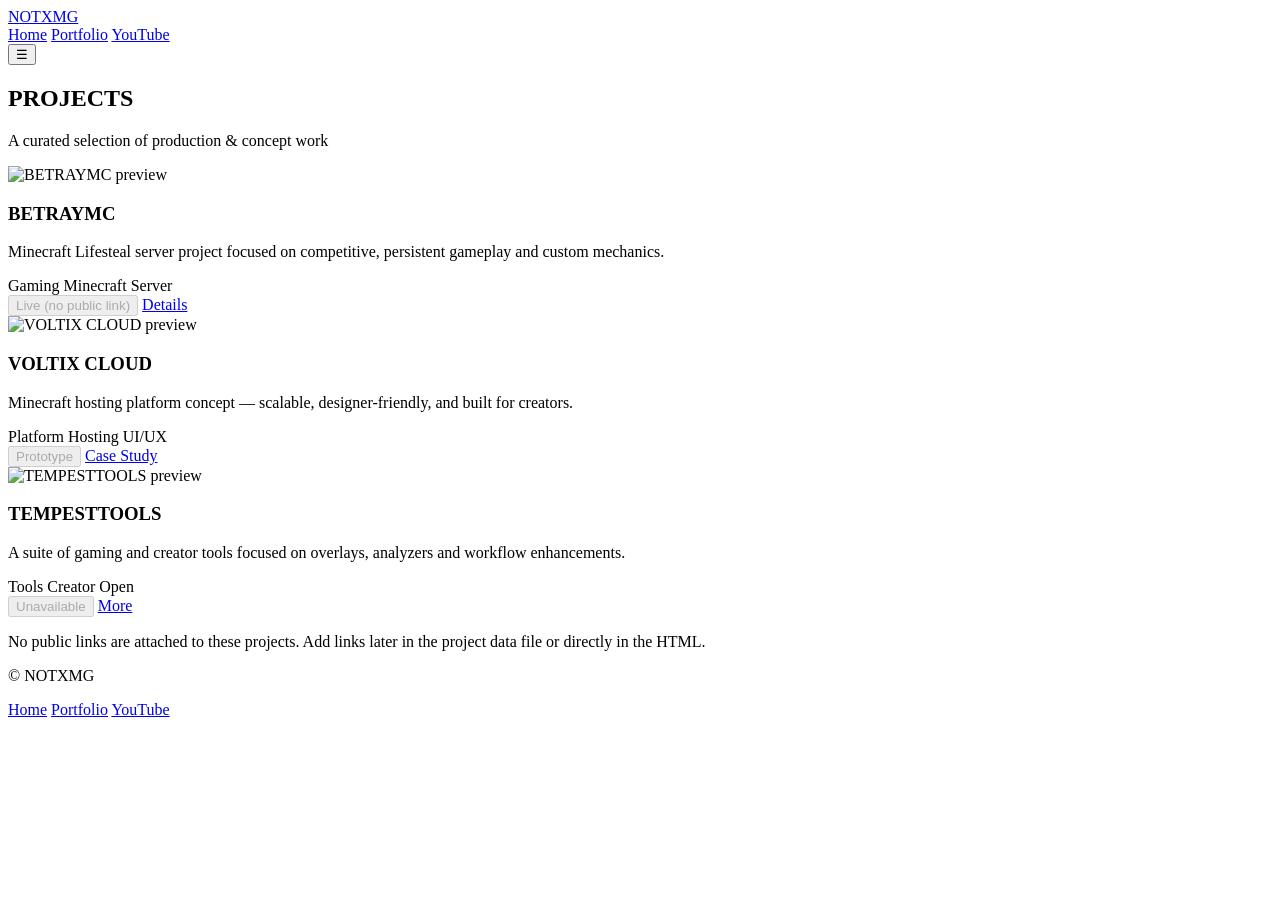
==== projects.html @ c0ecf7f4 "Add projects.html — projects showcase (BETRAYMC, VOLTIX CLOUD, TEMPESTTOOLS)" ====
<!doctype html>
<html lang="en">
<head>
  <meta charset="utf-8">
  <meta name="viewport" content="width=device-width,initial-scale=1">
  <title>NOTXMG — Projects</title>
  <meta name="description" content="NOTXMG projects — BETRAYMC, VOLTIX CLOUD, TEMPESTTOOLS.">
  <link rel="stylesheet" href="/style.css">
</head>
<body class="theme-dark">
  <header class="site-header">
    <div class="container nav-row">
      <a class="logo" href="/index.html">NOTXMG</a>
      <nav class="nav">
        <a href="/index.html">Home</a>
        <a href="/portfolio.html">Portfolio</a>
        <a href="/youtube.html">YouTube</a>
      </nav>
      <button class="nav-toggle" aria-label="Open menu">☰</button>
    </div>
  </header>

  <main>
    <section class="hero small">
      <div class="water-surface"></div>
      <div class="container hero-inner">
        <h1 class="title-animate">PROJECTS</h1>
        <p class="subtitle">A curated selection of production & concept work</p>
      </div>
    </section>

    <section class="projects container">
      <div class="projects-grid">
        <article class="project-card" id="betraymc">
          <div class="project-media" aria-hidden>
            <img src="https://picsum.photos/seed/betraymc/1200/700" alt="BETRAYMC preview">
          </div>
          <div class="project-body">
            <h3>BETRAYMC</h3>
            <p class="muted">Minecraft Lifesteal server project focused on competitive, persistent gameplay and custom mechanics.</p>
            <div class="tags">
              <span>Gaming</span>
              <span>Minecraft</span>
              <span>Server</span>
            </div>
            <div class="project-actions">
              <button class="btn" disabled>Live (no public link)</button>
              <a class="btn ghost" href="#" aria-disabled="true">Details</a>
            </div>
          </div>
        </article>

        <article class="project-card" id="voltix">
          <div class="project-media" aria-hidden>
            <img src="https://picsum.photos/seed/voltix/1200/700" alt="VOLTIX CLOUD preview">
          </div>
          <div class="project-body">
            <h3>VOLTIX CLOUD</h3>
            <p class="muted">Minecraft hosting platform concept — scalable, designer-friendly, and built for creators.</p>
            <div class="tags">
              <span>Platform</span>
              <span>Hosting</span>
              <span>UI/UX</span>
            </div>
            <div class="project-actions">
              <button class="btn" disabled>Prototype</button>
              <a class="btn ghost" href="#" aria-disabled="true">Case Study</a>
            </div>
          </div>
        </article>

        <article class="project-card" id="tempest">
          <div class="project-media" aria-hidden>
            <img src="https://picsum.photos/seed/tempest/1200/700" alt="TEMPESTTOOLS preview">
          </div>
          <div class="project-body">
            <h3>TEMPESTTOOLS</h3>
            <p class="muted">A suite of gaming and creator tools focused on overlays, analyzers and workflow enhancements.</p>
            <div class="tags">
              <span>Tools</span>
              <span>Creator</span>
              <span>Open</span>
            </div>
            <div class="project-actions">
              <button class="btn" disabled>Unavailable</button>
              <a class="btn ghost" href="#" aria-disabled="true">More</a>
            </div>
          </div>
        </article>
      </div>

      <p class="muted small center">No public links are attached to these projects. Add links later in the project data file or directly in the HTML.</p>
    </section>
  </main>

  <footer class="site-footer">
    <div class="container">
      <p>© <span id="year-projects"></span> NOTXMG</p>
      <nav class="footer-nav">
        <a href="/index.html">Home</a>
        <a href="/portfolio.html">Portfolio</a>
        <a href="/youtube.html">YouTube</a>
      </nav>
    </div>
  </footer>

  <script src="/script.js" defer></script>
</body>
</html>
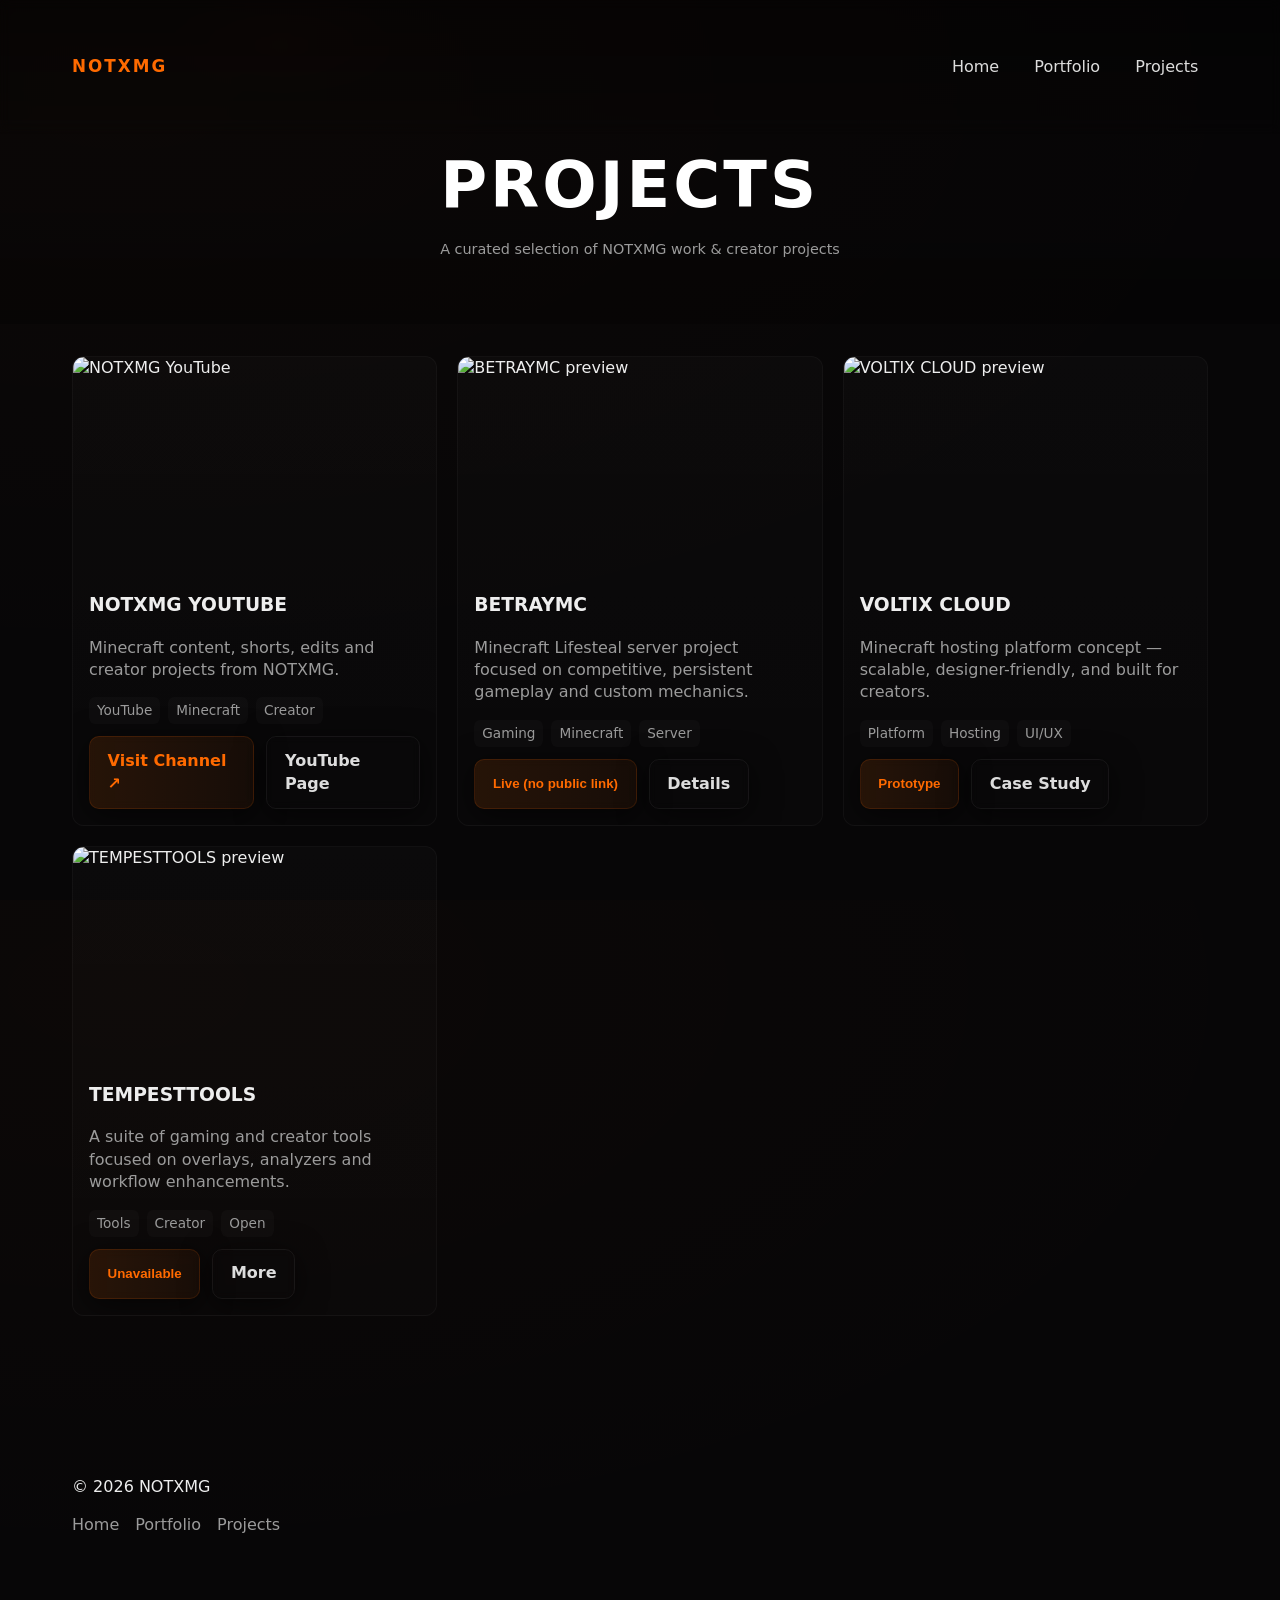
==== commit ffbce930: "Add YouTube as a project and remove direct YouTube nav link" ====
--- a/projects.html
+++ b/projects.html
@@ -4,7 +4,7 @@
   <meta charset="utf-8">
   <meta name="viewport" content="width=device-width,initial-scale=1">
   <title>NOTXMG — Projects</title>
-  <meta name="description" content="NOTXMG projects — BETRAYMC, VOLTIX CLOUD, TEMPESTTOOLS.">
+  <meta name="description" content="NOTXMG projects, creator work and YouTube.">
   <link rel="stylesheet" href="/style.css">
 </head>
 <body class="theme-dark">
@@ -14,7 +14,7 @@
       <nav class="nav">
         <a href="/index.html">Home</a>
         <a href="/portfolio.html">Portfolio</a>
-        <a href="/youtube.html">YouTube</a>
+        <a href="/projects.html">Projects</a>
       </nav>
       <button class="nav-toggle" aria-label="Open menu">☰</button>
     </div>
@@ -25,12 +25,31 @@
       <div class="water-surface"></div>
       <div class="container hero-inner">
         <h1 class="title-animate">PROJECTS</h1>
-        <p class="subtitle">A curated selection of production & concept work</p>
+        <p class="subtitle">A curated selection of NOTXMG work & creator projects</p>
       </div>
     </section>
 
     <section class="projects container">
       <div class="projects-grid">
+        <article class="project-card" id="youtube">
+          <div class="project-media" aria-hidden>
+            <img src="https://i.ytimg.com/vi/0/hqdefault.jpg" alt="NOTXMG YouTube">
+          </div>
+          <div class="project-body">
+            <h3>NOTXMG YOUTUBE</h3>
+            <p class="muted">Minecraft content, shorts, edits and creator projects from NOTXMG.</p>
+            <div class="tags">
+              <span>YouTube</span>
+              <span>Minecraft</span>
+              <span>Creator</span>
+            </div>
+            <div class="project-actions">
+              <a class="btn" href="https://www.youtube.com/@notx_mg" target="_blank" rel="noopener noreferrer">Visit Channel ↗</a>
+              <a class="btn ghost" href="/youtube.html">YouTube Page</a>
+            </div>
+          </div>
+        </article>
+
         <article class="project-card" id="betraymc">
           <div class="project-media" aria-hidden>
             <img src="https://picsum.photos/seed/betraymc/1200/700" alt="BETRAYMC preview">
@@ -45,7 +64,7 @@
             </div>
             <div class="project-actions">
               <button class="btn" disabled>Live (no public link)</button>
-              <a class="btn ghost" href="#" aria-disabled="true">Details</a>
+              <a class="btn ghost" href="#betraymc">Details</a>
             </div>
           </div>
         </article>
@@ -64,7 +83,7 @@
             </div>
             <div class="project-actions">
               <button class="btn" disabled>Prototype</button>
-              <a class="btn ghost" href="#" aria-disabled="true">Case Study</a>
+              <a class="btn ghost" href="#voltix">Case Study</a>
             </div>
           </div>
         </article>
@@ -83,13 +102,11 @@
             </div>
             <div class="project-actions">
               <button class="btn" disabled>Unavailable</button>
-              <a class="btn ghost" href="#" aria-disabled="true">More</a>
+              <a class="btn ghost" href="#tempest">More</a>
             </div>
           </div>
         </article>
       </div>
-
-      <p class="muted small center">No public links are attached to these projects. Add links later in the project data file or directly in the HTML.</p>
     </section>
   </main>
 
@@ -99,11 +116,11 @@
       <nav class="footer-nav">
         <a href="/index.html">Home</a>
         <a href="/portfolio.html">Portfolio</a>
-        <a href="/youtube.html">YouTube</a>
+        <a href="/projects.html">Projects</a>
       </nav>
     </div>
   </footer>
 
   <script src="/script.js" defer></script>
 </body>
-</html>
+</html>
--- a/style.css
+++ b/style.css
@@ -0,0 +1,348 @@
+/* style.css — NOTXMG production-ready styles
+   Black + Orange cinematic "floating on dark water" aesthetic
+   Optimized for performance; reduced animations on mobile
+*/
+:root{
+  --bg:#070607;
+  --panel:#0f0f10;
+  --glass:rgba(255,255,255,0.02);
+  --accent:#ff6a00; /* vibrant orange */
+  --muted:#9b9b9b;
+  --max-width:1200px;
+}
+
+*{box-sizing:border-box}
+html,body{height:100%}
+body{
+  margin:0;font-family:Inter,ui-sans-serif,system-ui,-apple-system,"Segoe UI",Roboto,"Helvetica Neue",Arial;line-height:1.4;
+  background: radial-gradient(1200px 600px at 10% 10%, rgba(255,106,0,0.02), transparent), var(--bg);
+  color:#eee; -webkit-font-smoothing:antialiased; -moz-osx-font-smoothing:grayscale;
+}
+.container{max-width:var(--max-width);margin:0 auto;padding:2rem}
+
+/* Header */
+.site-header{position:fixed;left:0;right:0;top:0;z-index:60;padding:1rem 0;background:linear-gradient(180deg, rgba(0,0,0,0.25), rgba(0,0,0,0.05));backdrop-filter: blur(6px)}
+.nav-row{display:flex;align-items:center;gap:1rem;justify-content:space-between}
+.logo{font-weight:700;letter-spacing:2px;color:var(--accent);text-decoration:none;font-size:1.05rem}
+.nav{display:flex;gap:1rem}
+.nav a{color:#ddd;text-decoration:none;padding:0.5rem 0.6rem;border-radius:6px;transition:all .2s}
+.nav a:hover{background:rgba(255,255,255,0.02);transform:translateY(-2px)}
+.nav-toggle{display:none;background:none;border:1px solid rgba(255,255,255,0.04);color:#ddd;padding:0.4rem 0.6rem;border-radius:6px}
+
+/* Hero */
+.hero{min-height:70vh;display:flex;align-items:center;position:relative;overflow:hidden;padding-top:6rem}
+.hero.small{min-height:36vh}
+.hero-inner{z-index:10}
+.title-animate{font-size:clamp(2.25rem,6vw,4rem);margin:0 0 .5rem;color:#fff;letter-spacing:3px}
+.subtitle{color:var(--muted);margin:0 0 1.25rem}
+.cta-row{display:flex;gap:1rem}
+.btn{background:linear-gradient(90deg, rgba(255,106,0,0.12), rgba(255,106,0,0.06));border:1px solid rgba(255,106,0,0.14);color:var(--accent);padding:0.8rem 1.1rem;border-radius:10px;text-decoration:none;font-weight:600;box-shadow:0 6px 30px rgba(0,0,0,0.6);backdrop-filter: blur(4px)}
+.btn.ghost{background:transparent;border:1px solid rgba(255,255,255,0.06);color:#ddd}
+.btn.small{padding:0.5rem 0.75rem;font-size:.9rem}
+.kbd{font-family:monospace;background:rgba(255,255,255,0.02);padding:.25rem .45rem;border-radius:6px;color:var(--muted);}
+
+/* Water surface background */
+.water-surface{position:absolute;inset:0;z-index:1;pointer-events:none;opacity:0.55}
+.water-surface::before{content:"";position:absolute;inset:-10% -20% -10% -20%;background:radial-gradient(ellipse at 30% 20%, rgba(255,106,0,0.03), transparent 10%), radial-gradient(ellipse at 80% 80%, rgba(255,255,255,0.01), transparent 10%);mix-blend-mode:screen;filter:blur(30px)}
+.water-surface::after{content:"";position:absolute;inset:0;background-image:linear-gradient(180deg, rgba(0,0,0,0.08), transparent 40%, rgba(0,0,0,0.4));backdrop-filter: blur(2px)}
+
+/* Showcase/cards */
+.showcase h2,.projects h1{color:#fff}
+.cards{display:grid;grid-template-columns:repeat(2,1fr);gap:1.25rem}
+.card{background:linear-gradient(180deg, rgba(255,255,255,0.02), rgba(255,255,255,0.01));border:1px solid rgba(255,255,255,0.03);border-radius:12px;overflow:hidden;display:flex;flex-direction:column;box-shadow:0 20px 50px rgba(3,3,3,0.6);transform:translateY(0);transition:transform .5s ease,box-shadow .3s}
+.card img{width:100%;height:160px;object-fit:cover;display:block}
+.card-body{padding:1rem}
+.card:hover{transform:translateY(-6px) rotateX(1deg);box-shadow:0 30px 80px rgba(0,0,0,0.7)}
+
+/* Portfolio choices */
+.choices{display:flex;gap:1.25rem}
+.choice-card{flex:1;background:linear-gradient(180deg, rgba(255,255,255,0.02), rgba(0,0,0,0.03));padding:2.25rem;border-radius:14px;text-decoration:none;color:inherit;display:flex;align-items:flex-end;position:relative;overflow:hidden;border:1px solid rgba(255,255,255,0.03)}
+.choice-inner h2{margin:0 0 .25rem;font-size:1.5rem;color:var(--accent)}
+.choice-card:hover{transform:translateY(-6px);box-shadow:0 30px 80px rgba(0,0,0,0.65)}
+
+/* Projects grid */
+.projects-grid{display:grid;grid-template-columns:repeat(3,1fr);gap:1.25rem}
+.project-card{background:linear-gradient(180deg, rgba(255,255,255,0.02), rgba(255,255,255,0.01));border-radius:12px;overflow:hidden;border:1px solid rgba(255,255,255,0.03);display:flex;flex-direction:column;transition:transform .35s,box-shadow .35s}
+.project-media img{width:100%;height:200px;object-fit:cover;display:block}
+.project-body{padding:1rem}
+.tags{display:flex;gap:.5rem;margin:.75rem 0}
+.tags span{background:rgba(255,255,255,0.02);padding:.25rem .5rem;border-radius:6px;font-size:.85rem;color:var(--muted)}
+.project-actions{display:flex;gap:.75rem}
+
+/* Footer */
+.site-footer{padding:2rem 0;background:linear-gradient(180deg, rgba(0,0,0,0.02), rgba(0,0,0,0.05));margin-top:3rem}
+.footer-nav{display:flex;gap:1rem}
+.footer-nav a{color:var(--muted);text-decoration:none}
+.muted{color:var(--muted)}
+.small{font-size:.9rem}
+.center{text-align:center}
+
+/* Ripple */
+.ripple{position:absolute;border-radius:50%;transform:translate(-50%,-50%) scale(0);pointer-events:none;mix-blend-mode:screen}
+
+/* Responsive & reduced motion */
+@media (max-width:900px){
+  .cards{grid-template-columns:1fr}
+  .projects-grid{grid-template-columns:repeat(2,1fr)}
+  .choices{flex-direction:column}
+  .nav{display:none}
+  .nav-toggle{display:inline-block}
+}
+@media (max-width:600px){
+  .projects-grid{grid-template-columns:1fr}
+  .title-animate{font-size:2rem}
+}
+@media (prefers-reduced-motion:reduce){
+  *{transition:none!important;animation:none!important}
+}
+
+/* Floating drift using subtle keyframe (GPU friendly transform)
+   We'll use staggered transforms via classes added to cards by JS
+*/
+.float-slow{animation:floatslow 6s ease-in-out infinite}
+@keyframes floatslow{0%{transform:translateY(0)}50%{transform:translateY(-6px)}100%{transform:translateY(0)}}
+
+/* Parallax container personalities */
+.parallax{transform:translateZ(0);will-change:transform}
+
+/* Accessibility focus */
+a:focus,button:focus{outline:2px solid rgba(255,106,0,0.2);outline-offset:3px}
+
+
+/* =========================
+   NOTXMG YouTube page
+   ========================= */
+.youtube-page{overflow-x:hidden}
+.youtube-page .nav a.active{color:var(--accent)}
+
+.yt-hero{
+  min-height:78vh;
+  display:flex;
+  align-items:center;
+  position:relative;
+  overflow:hidden;
+  padding-top:7rem;
+  background:
+    radial-gradient(900px 500px at 78% 45%, rgba(255,106,0,.09), transparent 65%),
+    radial-gradient(700px 500px at 10% 90%, rgba(255,255,255,.025), transparent 70%);
+}
+.yt-hero::after{
+  content:"";
+  position:absolute;
+  width:520px;height:520px;
+  right:-160px;top:18%;
+  border:1px solid rgba(255,106,0,.12);
+  border-radius:50%;
+  box-shadow:0 0 100px rgba(255,106,0,.06), inset 0 0 80px rgba(255,106,0,.025);
+}
+.yt-hero-inner{position:relative;z-index:5}
+.yt-badge,.eyebrow{
+  display:inline-flex;
+  align-items:center;
+  gap:.45rem;
+  color:var(--accent);
+  font-size:.72rem;
+  font-weight:800;
+  letter-spacing:.18em;
+}
+.yt-hero h1{
+  margin:.8rem 0 1rem;
+  font-size:clamp(3.5rem,10vw,8.5rem);
+  line-height:.82;
+  letter-spacing:-.055em;
+  font-weight:900;
+}
+.yt-hero h1 span{color:var(--accent)}
+.yt-hero p{max-width:570px;color:#a5a5a5;font-size:1.05rem}
+.yt-primary{
+  background:var(--accent);
+  color:#080808;
+  border-color:var(--accent);
+  box-shadow:0 12px 45px rgba(255,106,0,.2);
+}
+.yt-primary:hover{color:#080808;transform:translateY(-3px)}
+
+.yt-channel-card{
+  position:relative;
+  z-index:10;
+  margin-top:-3rem;
+  display:flex;
+  align-items:center;
+  gap:1.25rem;
+  padding:1.25rem 1.5rem;
+  background:rgba(14,14,15,.82);
+  border:1px solid rgba(255,255,255,.07);
+  border-radius:18px;
+  backdrop-filter:blur(18px);
+  box-shadow:0 30px 90px rgba(0,0,0,.45);
+}
+.yt-channel-avatar{
+  width:62px;height:62px;flex:0 0 62px;
+  display:grid;place-items:center;
+  border-radius:50%;
+  background:linear-gradient(135deg,#ff6a00,#ff9a45);
+  color:#080808;
+  font-weight:900;font-size:1.5rem;
+}
+.yt-channel-info{flex:1}
+.yt-channel-info h2{margin:.1rem 0;font-size:1.35rem}
+.yt-channel-info p{margin:0}
+
+.youtube-section,.yt-feature{padding-top:6rem}
+.section-heading{
+  display:flex;align-items:end;justify-content:space-between;
+  gap:1rem;margin-bottom:1.5rem;
+}
+.section-heading h2{margin:.35rem 0 0;font-size:clamp(1.8rem,4vw,3rem);letter-spacing:-.03em}
+.section-line{height:1px;flex:1;max-width:320px;background:linear-gradient(90deg,rgba(255,106,0,.4),transparent)}
+
+.yt-feature-grid{
+  display:grid;
+  grid-template-columns:.8fr 1.2fr;
+  min-height:390px;
+  border:1px solid rgba(255,255,255,.06);
+  border-radius:20px;
+  overflow:hidden;
+  background:linear-gradient(135deg,rgba(255,106,0,.055),rgba(255,255,255,.012));
+}
+.yt-feature-copy{padding:3rem;display:flex;flex-direction:column;justify-content:center}
+.yt-number{color:rgba(255,106,0,.5);font:700 .75rem/1 monospace;letter-spacing:.15em}
+.yt-feature-copy h3{font-size:clamp(2.5rem,5vw,4.7rem);line-height:.9;letter-spacing:-.05em;margin:1rem 0}
+.yt-feature-copy p{max-width:420px;color:#999}
+.text-link{color:var(--accent);text-decoration:none;font-weight:700}
+.text-link:hover{text-decoration:underline}
+.yt-visual{
+  min-height:390px;
+  display:grid;place-items:center;
+  position:relative;
+  background:
+    radial-gradient(circle at center,rgba(255,106,0,.2),transparent 20%),
+    linear-gradient(135deg,#111,#080808 55%,#17100b);
+  overflow:hidden;
+}
+.yt-visual::before{
+  content:"";
+  position:absolute;
+  inset:12%;
+  border:1px solid rgba(255,106,0,.15);
+  border-radius:50%;
+  box-shadow:0 0 80px rgba(255,106,0,.08);
+}
+.yt-play-ring{
+  width:92px;height:92px;
+  display:grid;place-items:center;
+  border:1px solid rgba(255,106,0,.5);
+  border-radius:50%;
+  color:var(--accent);
+  font-size:1.5rem;
+  padding-left:4px;
+  position:relative;
+  z-index:2;
+  box-shadow:0 0 50px rgba(255,106,0,.12);
+}
+.yt-visual-text{
+  position:absolute;
+  right:2rem;bottom:1.5rem;
+  color:#fff;font-weight:900;letter-spacing:.12em;
+  text-align:right;font-size:1.1rem;
+}
+.yt-visual-text small{color:var(--accent);font-size:.6rem;letter-spacing:.25em}
+
+.yt-video-grid{
+  display:grid;
+  grid-template-columns:repeat(3,1fr);
+  gap:1.25rem;
+}
+.yt-video-card{
+  overflow:hidden;
+  border:1px solid rgba(255,255,255,.055);
+  border-radius:16px;
+  background:linear-gradient(180deg,rgba(255,255,255,.025),rgba(255,255,255,.008));
+  transition:transform .35s ease,border-color .35s ease,box-shadow .35s ease;
+}
+.yt-video-card:hover{
+  transform:translateY(-7px);
+  border-color:rgba(255,106,0,.3);
+  box-shadow:0 25px 70px rgba(0,0,0,.45);
+}
+.yt-thumb{
+  display:block;
+  position:relative;
+  aspect-ratio:16/9;
+  overflow:hidden;
+  background:#111;
+}
+.yt-thumb img{width:100%;height:100%;object-fit:cover;display:block;transition:transform .5s ease}
+.yt-video-card:hover .yt-thumb img{transform:scale(1.04)}
+.yt-thumb::after{
+  content:"";
+  position:absolute;inset:0;
+  background:linear-gradient(180deg,transparent 45%,rgba(0,0,0,.5));
+}
+.yt-thumb-play{
+  position:absolute;z-index:2;
+  left:50%;top:50%;
+  transform:translate(-50%,-50%);
+  width:54px;height:54px;
+  display:grid;place-items:center;
+  padding-left:3px;
+  border-radius:50%;
+  background:rgba(255,106,0,.95);
+  color:#080808;
+  box-shadow:0 10px 35px rgba(0,0,0,.45);
+}
+.yt-video-body{padding:1rem 1.05rem 1.2rem}
+.yt-video-body h3{margin:.45rem 0 .4rem;font-size:1rem;line-height:1.25}
+.yt-video-body p{margin:0}
+
+.yt-loading{
+  min-height:180px;display:flex;align-items:center;justify-content:center;gap:.45rem;
+}
+.yt-loading span{
+  width:7px;height:7px;border-radius:50%;background:var(--accent);
+  animation:ytpulse 1s ease-in-out infinite;
+}
+.yt-loading span:nth-child(2){animation-delay:.15s}
+.yt-loading span:nth-child(3){animation-delay:.3s}
+@keyframes ytpulse{0%,100%{opacity:.2;transform:translateY(0)}50%{opacity:1;transform:translateY(-5px)}}
+.yt-no-videos{
+  text-align:center;padding:4rem 1rem;
+  border:1px dashed rgba(255,255,255,.08);
+  border-radius:16px;
+}
+.yt-no-icon{
+  width:56px;height:56px;margin:0 auto 1rem;
+  display:grid;place-items:center;
+  border-radius:50%;background:rgba(255,106,0,.1);color:var(--accent);
+}
+.yt-no-videos h3{margin:.5rem 0}
+.yt-no-videos p{color:#888}
+.yt-empty-note{text-align:center;margin-top:1rem}
+
+.yt-cta{
+  margin-top:6rem;
+  margin-bottom:3rem;
+  padding:5rem 2rem;
+  text-align:center;
+  border:1px solid rgba(255,106,0,.12);
+  border-radius:22px;
+  background:radial-gradient(circle at center,rgba(255,106,0,.08),transparent 60%);
+}
+.yt-cta h2{font-size:clamp(3rem,8vw,7rem);line-height:.85;margin:.6rem 0 1rem;letter-spacing:-.06em}
+.yt-cta p{margin-bottom:1.5rem}
+
+@media(max-width:800px){
+  .yt-feature-grid{grid-template-columns:1fr}
+  .yt-visual{min-height:280px}
+  .yt-video-grid{grid-template-columns:1fr 1fr}
+  .yt-channel-card{margin-top:-1.5rem}
+}
+@media(max-width:600px){
+  .yt-hero{min-height:72vh}
+  .yt-hero h1{font-size:clamp(3.5rem,18vw,5.5rem)}
+  .yt-channel-card{align-items:flex-start;flex-wrap:wrap}
+  .yt-channel-card .btn{margin-left:auto}
+  .yt-feature-copy{padding:2rem}
+  .yt-video-grid{grid-template-columns:1fr}
+  .yt-cta{padding:4rem 1.25rem}
+}
